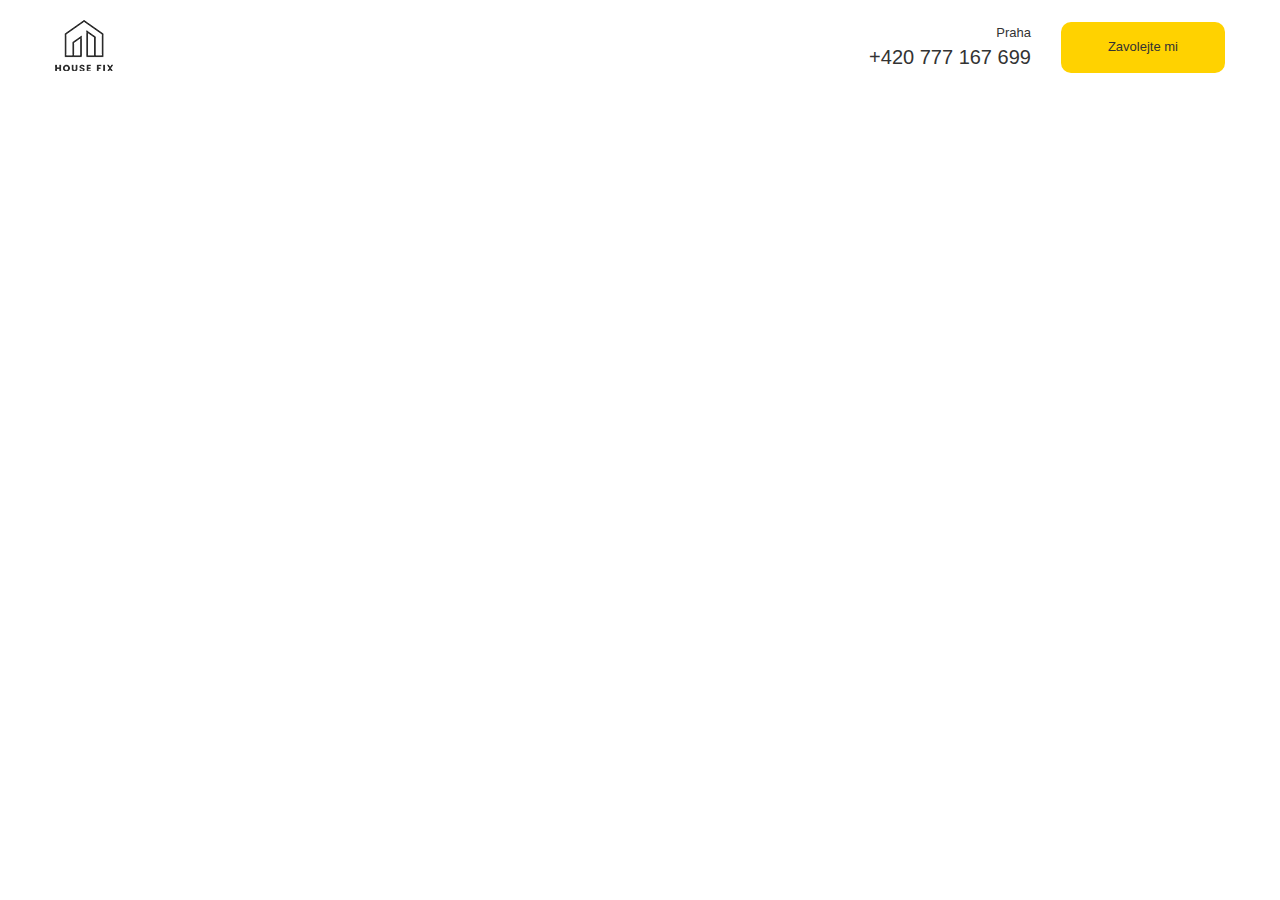
==== src/index.html @ c87e7cb9 "Vytvorenie štruktúry projektu, napojenia normalizácie.css, kódovanie webu a responzivita" ====
<!DOCTYPE html>
<html lang="cz">
<head>
    <meta charset="UTF-8">
    <meta http-equiv="X-UA-Compatible" content="IE=edge">
    <meta name="viewport" content="width=device-width, initial-scale=1.0">
    <title>House Fix</title>
    <link rel="stylesheet" href="css/normalize.css">
    <link rel="stylesheet" href="css/style.css">

</head>
<body>
  <header class="header">
    <div class="container">
      <div class="header-block">
        <div class="header__logo">
          <img src="img/logo.png" alt="Logo">
        </div>
        <div class="header__info">
          <div class="header__contacts">
            <span class="header__address">Praha</span>
            <a href="tel:+420777167699" class="header__phone">+420 777 167 699</a>
          </div>
          <button class="button header__button">Zavolejte mi</button>
        </div>
      </div>
    </div>
  </header>



</body>
</html>
---- src/css/style.css ----
body {
  font-family: sans-serif;
}

img {
  max-width: 100%;
}

.button {
  background-color: #ffd200;
  color: #333333;
  border: none;
}

.container {
  max-width: 1170px;
  width: 96%;
  margin: auto;
}

.header {
  padding: 20px 0;
}

.header-block {
  display: -webkit-box;
  display: -ms-flexbox;
  display: flex;
  -webkit-box-pack: justify;
      -ms-flex-pack: justify;
          justify-content: space-between;
  -webkit-box-align: center;
      -ms-flex-align: center;
          align-items: center;
}

.header__info {
  display: -webkit-box;
  display: -ms-flexbox;
  display: flex;
  text-align: right;
}

.header__contacts {
  display: -webkit-box;
  display: -ms-flexbox;
  display: flex;
  -webkit-box-orient: vertical;
  -webkit-box-direction: normal;
      -ms-flex-direction: column;
          flex-direction: column;
  -webkit-box-pack: center;
      -ms-flex-pack: center;
          justify-content: center;
}

@media (max-width: 640px) {
  .header__contacts {
    display: none;
  }
}

.header__address {
  color: #333333;
  font-size: 13px;
  font-weight: 400;
}

.header__phone {
  color: #333333;
  font-size: 20px;
  font-weight: 400;
  text-decoration: none;
  display: block;
  margin-top: 5px;
}

.header__button {
  padding: 18px 47px;
  border-radius: 10px;
  margin-left: 30px;
  font-size: 13px;
}
/*# sourceMappingURL=style.css.map */
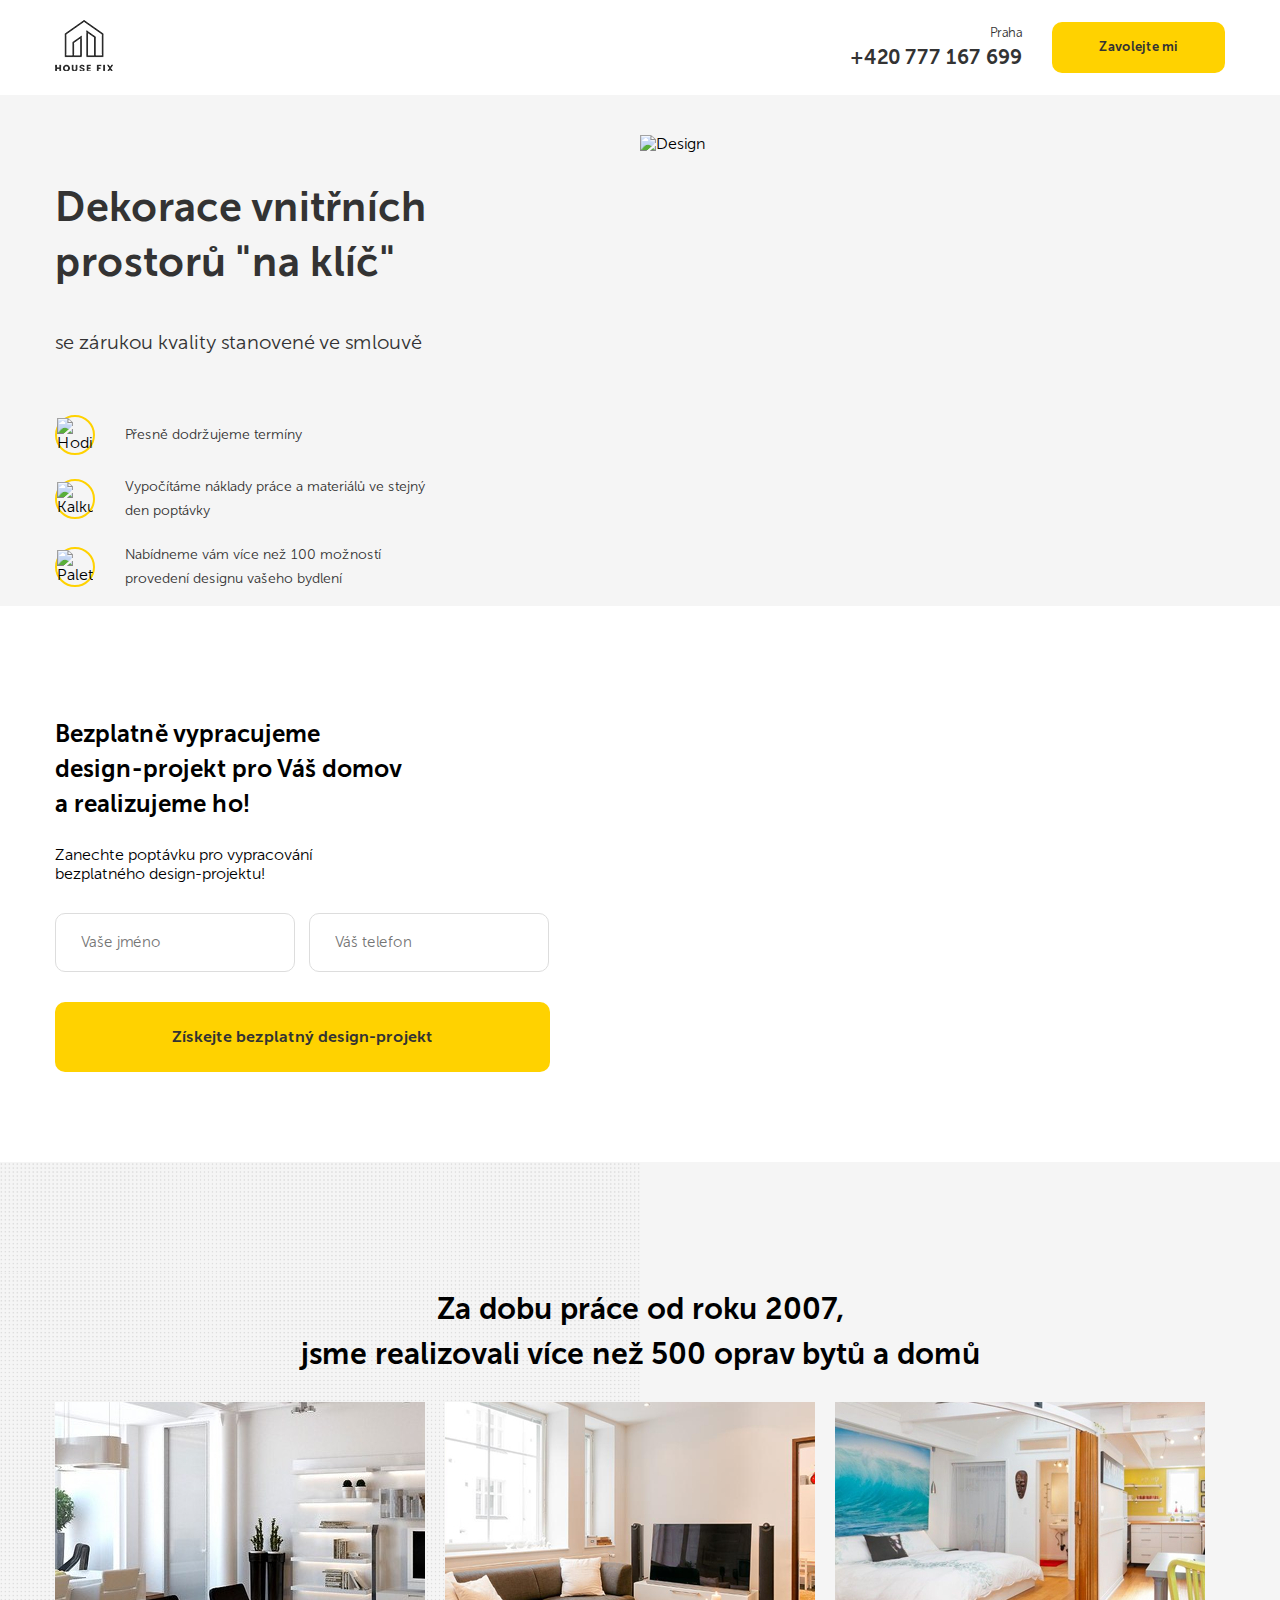
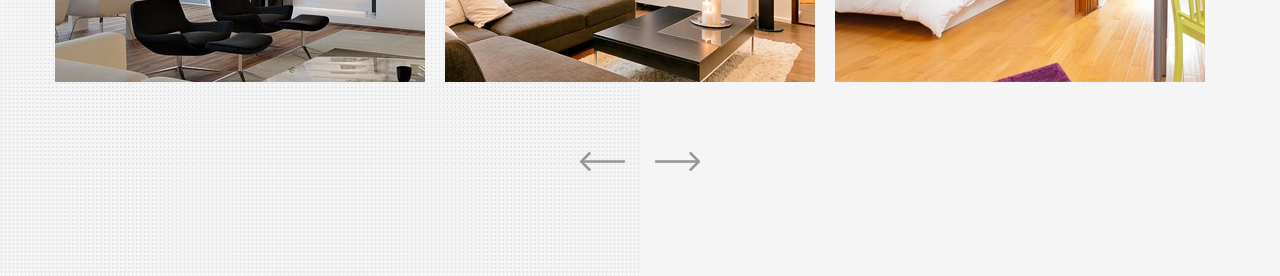
==== commit 7762677a: "Nastavenie slidrov" ====
--- a/src/index.html
+++ b/src/index.html
@@ -1,14 +1,17 @@
 <!DOCTYPE html>
 <html lang="cz">
+
 <head>
-    <meta charset="UTF-8">
-    <meta http-equiv="X-UA-Compatible" content="IE=edge">
-    <meta name="viewport" content="width=device-width, initial-scale=1.0">
-    <title>House Fix</title>
-    <link rel="stylesheet" href="css/normalize.css">
-    <link rel="stylesheet" href="css/style.css">
+  <meta charset="UTF-8">
+  <meta http-equiv="X-UA-Compatible" content="IE=edge">
+  <meta name="viewport" content="width=device-width, initial-scale=1.0">
+  <title>House Fix</title>
+  <link rel="stylesheet" href="css/normalize.css">
+  <link rel="stylesheet" href="css/slick.css">
+  <link rel="stylesheet" href="css/style.css">
 
 </head>
+
 <body>
   <header class="header">
     <div class="container">
@@ -21,13 +24,98 @@
             <span class="header__address">Praha</span>
             <a href="tel:+420777167699" class="header__phone">+420 777 167 699</a>
           </div>
-          <button class="button header__button">Zavolejte mi</button>
+          <button class="button header__button" id="button">Zavolejte mi</button>
         </div>
       </div>
     </div>
   </header>
+  <main>
+    <section class="main">
+      <div class="container">
+        <div class="main-block">
+          <div class="main-text">
+            <h1 class="main-text__title">Dekorace vnitřních prostorů "na klíč"</h1>
+            <span class="main-text__subtitle">se zárukou kvality stanovené ve smlouvě</span>
+            <ul class="main-list">
+              <li class="main-list__item">
+                <div class="main-list__image">
+                  <img src="img/clock.png" alt="Hodiny">
+                </div>
+                <span class="main-list__text">Přesně dodržujeme termíny</span>
+              </li>
+              <li class="main-list__item">
+                <div class="main-list__image">
+                  <img src="img/calculator.png" alt="Kalkulačka">
+                </div>
+                <span class="main-list__text">Vypočítáme náklady práce a materiálů ve stejný den poptávky</span>
+              </li>
+              <li class="main-list__item">
+                <div class="main-list__image">
+                  <img src="img/paint.png" alt="Paleta">
+                </div>
+                <span class="main-list__text">Nabídneme vám více než 100 možností provedení designu vašeho bydlení</span>
+              </li>
+            </ul>
+          </div>
+          <div class="main-image">
+            <img src="img/main-image.png" alt="Design">
+          </div>
+        </div>
+      </div>
+    </section>
+    <section class="offer">
+      <div class="container">
+        <div class="offer-block">
+          <h2 class="offer-title">Bezplatně vypracujeme design-projekt pro Váš domov a realizujeme ho!</h2>
+          <span class="offer-subtitle">Zanechte poptávku pro vypracování bezplatného design-projektu!</span>
+          <form action="" class="form offer__form">
+            <input type="text" class="input offer__input" placeholder="Vaše jméno">
+            <input type="tel" class="input offer__input" placeholder="Váš telefon">
+            <button class="button offer__button">Získejte bezplatný design-projekt</button>
+          </form>
+        </div>
+      </div>
+    </section>
+    <section class="portfolio">
+      <div class="container">
+        <h2 class="section-title portfolio_title">Za dobu práce od roku 2007, <br> jsme realizovali více než 500 oprav bytů a domů
+        </h2>    
+        <div class="slider">
+          <div class="slider__item"><img class="slider__image" src="img/Portfolio1.jpg" alt="Obrázok1"></div>
+          <div class="slider__item"><img class="slider__image" src="img/Portfolio2.jpg" alt="Obrázok2"></div>
+          <div class="slider__item"><img class="slider__image" src="img/Portfolio3.jpg" alt="Obrázok3"></div>
+          <div class="slider__item"><img class="slider__image" src="img/Portfolio1.jpg" alt="Obrázok1"></div>
+          <div class="slider__item"><img class="slider__image" src="img/Portfolio2.jpg" alt="Obrázok2"></div>
+          <div class="slider__item"><img class="slider__image" src="img/Portfolio3.jpg" alt="Obrázok3"></div>
+        </div>
+        <div class="arrows portfolio__arrows">
+          <div class="arrows_left">
+            <img src="img/left-arrow.png" alt="Levá šipka">
+          </div>
+          <div class="arrows_right">
+            <img src="img/right-arrow.png" alt="Pravá šipka">
+          </div>
+        </div>
 
+      </div>
+    </section>
+
+  </main>
+
+  <div class="modal" id="modal">
+    <div class="modal-dialog">
+        <button class="modal-dialog__close" id="close">&times;</button>
+        <h4 class="modal-dialog__title">Modální okno</h4>      
+
+    </div>
+  </div>
+
+
+  <script src="https://code.jquery.com/jquery-3.6.0.min.js"></script>
+  <script src="js/slick.min.js"></script>
+  <script src="js/main.js"></script>
 
 
 </body>
-</html>
+
+</html>--- a/src/css/style.css
+++ b/src/css/style.css
@@ -1,5 +1,27 @@
+@font-face {
+  font-family: 'Museo Sans Light';
+  src: url("../fonts/MuseoSansCyrl-300.eot");
+  src: url("../fonts/MuseoSansCyrl-300.eot?#iefix") format("embedded-opentype"), url("../fonts/MuseoSansCyrl-300.woff") format("woff"), url("../fonts/MuseoSansCyrl-300.ttf") format("truetype");
+  font-weight: normal;
+  font-style: normal;
+}
+
+@font-face {
+  font-family: 'Museo Sans Bold';
+  src: url("../fonts/MuseoSansCyrl-700.eot");
+  src: url("../fonts/MuseoSansCyrl-700.eot?#iefix") format("embedded-opentype"), url("../fonts/MuseoSansCyrl-700.woff") format("woff"), url("../fonts/MuseoSansCyrl-700.ttf") format("truetype");
+  font-weight: normal;
+  font-style: normal;
+}
+
+* {
+  -webkit-box-sizing: border-box;
+          box-sizing: border-box;
+}
+
 body {
-  font-family: sans-serif;
+  font-family: 'Museo Sans Light';
+  font-weight: 300;
 }
 
 img {
@@ -10,12 +32,42 @@
   background-color: #ffd200;
   color: #333333;
   border: none;
+  font-family: 'Museo Sans Bold';
+  font-weight: 700;
+  cursor: pointer;
+  padding: 18px 47px;
+  border-radius: 10px;
+}
+
+.button:hover {
+  background-color: #ffe466;
+}
+
+.input {
+  border: 1px solid #dddddd;
+  border-radius: 10px;
+  padding: 20px 25px;
+  font-size: 15px;
+}
+
+.section-title {
+  font-size: 30px;
+  font-family: 'Museo Sans Bold';
+  font-weight: 700;
+  text-align: center;
+  line-height: 45px;
 }
 
 .container {
   max-width: 1170px;
   width: 96%;
   margin: auto;
+}
+
+@media (max-width: 640px) {
+  .container {
+    width: 90%;
+  }
 }
 
 .header {
@@ -73,6 +125,8 @@
   text-decoration: none;
   display: block;
   margin-top: 5px;
+  font-family: 'Museo Sans Bold';
+  font-weight: 700;
 }
 
 .header__button {
@@ -80,5 +134,298 @@
   border-radius: 10px;
   margin-left: 30px;
   font-size: 13px;
+  font-family: 'Museo Sans Bold';
+  font-weight: 700;
+  cursor: pointer;
+  padding: 18px 47px;
+  border-radius: 10px;
+}
+
+.header__button:hover {
+  background-color: #ffe466;
+}
+
+.main {
+  background-color: #f5f5f5;
+}
+
+.main-block {
+  display: -webkit-box;
+  display: -ms-flexbox;
+  display: flex;
+  padding: 40px 0 15px 0;
+}
+
+@media (max-width: 1200px) {
+  .main-block {
+    -webkit-box-orient: vertical;
+    -webkit-box-direction: normal;
+        -ms-flex-direction: column;
+            flex-direction: column;
+  }
+}
+
+.main-image {
+  margin-right: -55px;
+}
+
+@media (max-width: 1200px) {
+  .main-image {
+    width: 100%;
+  }
+}
+
+.main-text {
+  -ms-flex-preferred-size: 50%;
+      flex-basis: 50%;
+}
+
+@media (max-width: 1200px) {
+  .main-text {
+    margin-bottom: 30px;
+  }
+}
+
+.main-text__title {
+  font-size: 41px;
+  color: #333333;
+  padding-right: 100px;
+  line-height: 55px;
+  font-family: 'Museo Sans Bold';
+  font-weight: 700;
+  margin: 45px 0 20px 0;
+}
+
+@media (max-width: 1200px) {
+  .main-text__title {
+    padding-right: 10px;
+  }
+}
+
+@media (max-width: 640px) {
+  .main-text__title {
+    font-size: 24px;
+    line-height: 1.4;
+  }
+}
+
+.main-text__subtitle {
+  font-size: 20px;
+  line-height: 65px;
+  color: #333333;
+}
+
+@media (max-width: 640px) {
+  .main-text__subtitle {
+    font-size: 16px;
+    line-height: 1.4;
+  }
+}
+
+.main-list {
+  margin: 40px 0 0 0;
+  padding: 0 0 0 0;
+}
+
+@media (max-width: 640px) {
+  .main-list {
+    margin: 30px 0 0 0;
+  }
+}
+
+.main-list__item {
+  display: -webkit-box;
+  display: -ms-flexbox;
+  display: flex;
+  -webkit-box-align: center;
+      -ms-flex-align: center;
+          align-items: center;
+  margin-bottom: 20px;
+}
+
+.main-list__item:last-child {
+  margin-bottom: 0;
+}
+
+@media (max-width: 640px) {
+  .main-list__item {
+    margin-bottom: 15px;
+  }
+}
+
+.main-list__image {
+  width: 40px;
+  height: 40px;
+  border: 2px solid #ffd200;
+  border-radius: 50px;
+  display: -webkit-box;
+  display: -ms-flexbox;
+  display: flex;
+  -webkit-box-pack: center;
+      -ms-flex-pack: center;
+          justify-content: center;
+  -webkit-box-align: center;
+      -ms-flex-align: center;
+          align-items: center;
+  margin-right: 30px;
+}
+
+.main-list__text {
+  font-size: 14px;
+  line-height: 24px;
+  color: #333333;
+  max-width: 300px;
+}
+
+@media (max-width: 640px) {
+  .main-list__text {
+    font-size: 12px;
+    max-width: 250px;
+  }
+}
+
+.offer {
+  padding: 90px 0;
+  background: url("../img/offer-image.jpg") no-repeat;
+  background-position: center right;
+  background-size: contain;
+  position: relative;
+}
+
+@media (max-width: 1200px) {
+  .offer {
+    background-size: cover;
+  }
+}
+
+@media (max-width: 768px) {
+  .offer {
+    background: #fff;
+  }
+}
+
+.offer:before {
+  content: '';
+  width: 50%;
+  height: 100%;
+  position: absolute;
+  top: 0;
+  left: 0;
+  background-color: #fff;
+}
+
+.offer-block {
+  width: 50%;
+  padding-right: 90px;
+  position: relative;
+}
+
+.offer-title {
+  font-size: 24px;
+  line-height: 35px;
+  max-width: 350px;
+  margin-bottom: 25px;
+  font-family: 'Museo Sans Bold';
+  font-weight: 700;
+}
+
+.offer-subtitle {
+  display: inline-block;
+  max-width: 260px;
+  font-style: 16px;
+  margin-bottom: 30px;
+}
+
+.offer__input {
+  margin-bottom: 30px;
+  width: 240px;
+}
+
+@media (max-width: 1200px) {
+  .offer__input {
+    width: 100%;
+    margin-bottom: 15px;
+  }
+}
+
+.offer__input:first-child {
+  margin-right: 10px;
+}
+
+.offer__button {
+  width: 100%;
+  min-height: 70px;
+  font-size: 16px;
+}
+
+@media (max-width: 1200px) {
+  .offer__button {
+    font-size: 13px;
+  }
+}
+
+@media (max-width: 768px) {
+  .offer__button {
+    font-size: 16px;
+  }
+}
+
+.portfolio {
+  padding: 100px 0;
+  background: #f5f5f5 url("../img/Portfolio-bg.png") left repeat-y;
+  background-size: 50%;
+}
+
+.portfolio__title {
+  margin-bottom: 100px;
+  color: #333333;
+}
+
+.portfolio__arrows {
+  max-width: 120px;
+  display: -webkit-box;
+  display: -ms-flexbox;
+  display: flex;
+  -webkit-box-pack: justify;
+      -ms-flex-pack: justify;
+          justify-content: space-between;
+  margin: auto;
+  margin-top: 70px;
+}
+
+.arrows_left, .arrows_right {
+  cursor: pointer;
+}
+
+.modal {
+  position: fixed;
+  left: 0;
+  top: 0;
+  width: 100%;
+  height: 100%;
+  background-color: rgba(0, 0, 0, 0.5);
+  display: none;
+}
+
+.modal_active {
+  display: -webkit-box;
+  display: -ms-flexbox;
+  display: flex;
+}
+
+.modal-dialog {
+  margin: auto;
+  max-width: 450px;
+  width: 90%;
+  min-height: 200px;
+  background-color: #fff;
+  padding: 40px;
+  position: relative;
+}
+
+.modal-dialog__close {
+  position: absolute;
+  right: 0;
+  top: 0;
 }
 /*# sourceMappingURL=style.css.map */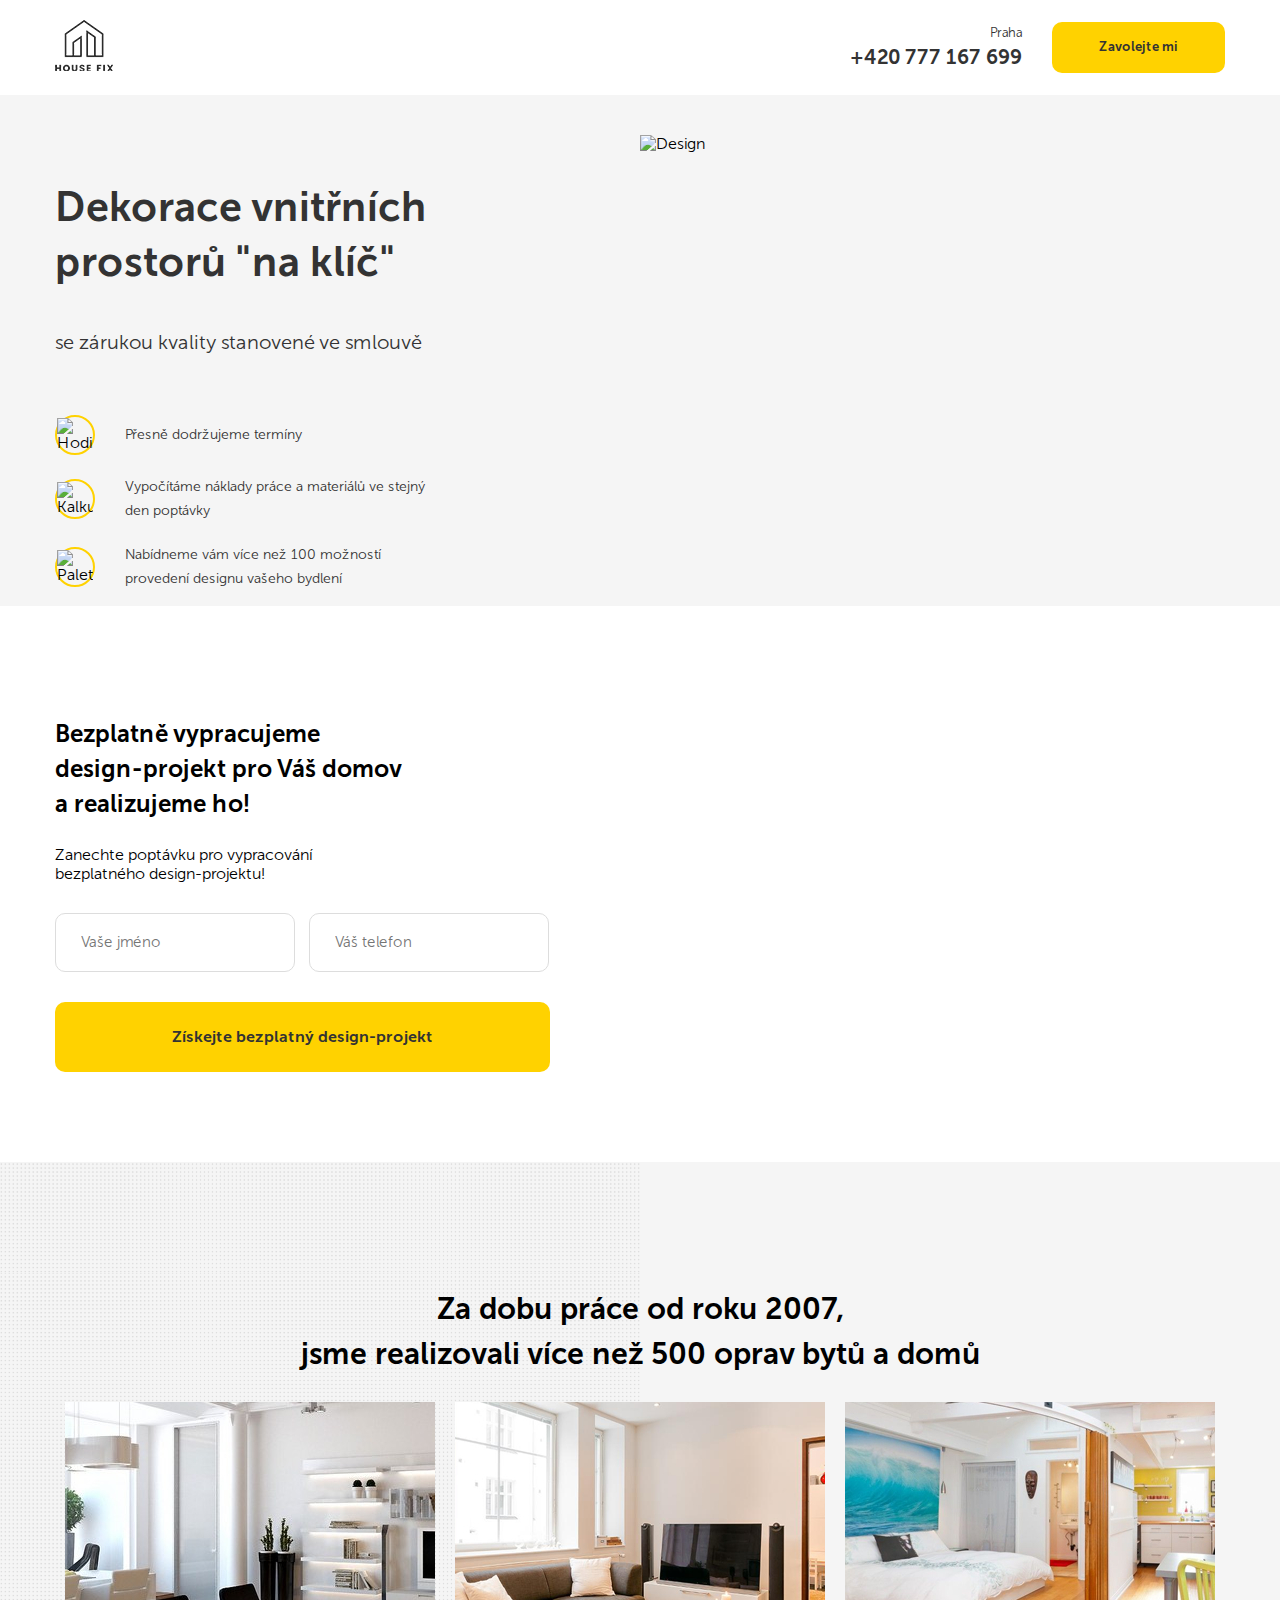
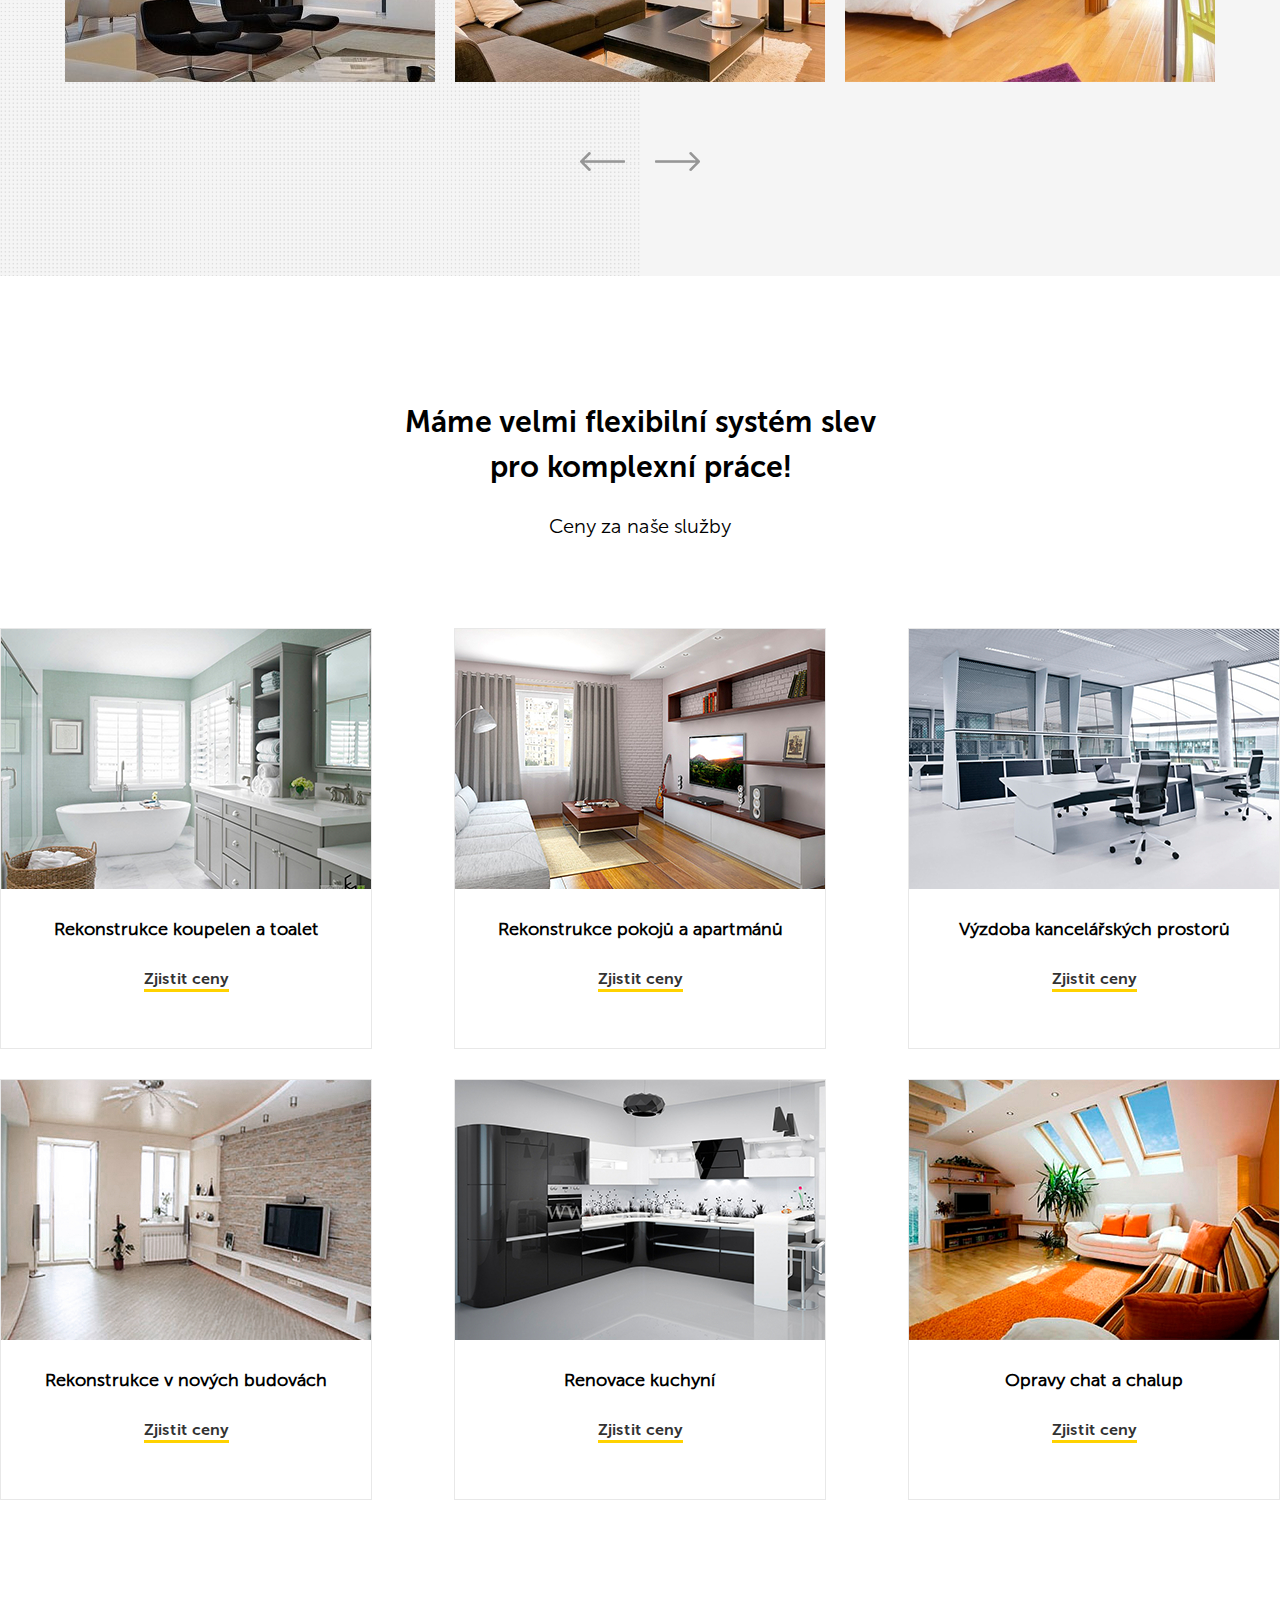
==== commit fdd9c870: "Doplnenie cenovych poloziek" ====
--- a/src/index.html
+++ b/src/index.html
@@ -96,20 +96,77 @@
             <img src="img/right-arrow.png" alt="Pravá šipka">
           </div>
         </div>
-
       </div>
     </section>
-
+    <section class="price">
+      <div class="container">
+        <h2 class="section-title price-title">Máme velmi flexibilní systém slev <br> pro komplexní práce!</h2>
+        <span class="section-subtitle price__subtitle">Ceny za naše služby</span>
+      </div>
+      <div class="cards">
+        <div class="card price_card">
+          <div class="card__image">
+            <img src="img/price_1.jpg" alt="Koupelna">
+          </div>
+          <div class="card__text">
+            <h4 class="card__title">Rekonstrukce koupelen a toalet</h4>
+            <a href="#" class="card__link"> Zjistit ceny </a>
+          </div>
+        </div>
+        <div class="card price_card">
+          <div class="card__image">
+            <img src="img/price_2.jpg" alt="Apartman">
+          </div>
+          <div class="card__text">
+            <h4 class="card__title">Rekonstrukce pokojů a apartmánů</h4>
+            <a href="#" class="card__link"> Zjistit ceny </a>
+          </div>
+        </div>
+        <div class="card price_card">
+          <div class="card__image">
+            <img src="img/price_3.jpg" alt="Kancelarie">
+          </div>
+          <div class="card__text">
+            <h4 class="card__title">Výzdoba kancelářských prostorů</h4>
+            <a href="#" class="card__link"> Zjistit ceny </a>
+          </div>
+        </div>
+        <div class="card price_card">
+          <div class="card__image">
+            <img src="img/price_4.jpg" alt="Obejvak">
+          </div>
+          <div class="card__text">
+            <h4 class="card__title">Rekonstrukce v nových budovách</h4>
+            <a href="#" class="card__link"> Zjistit ceny </a>
+          </div>
+        </div>
+        <div class="card price_card">
+          <div class="card__image">
+            <img src="img/price_5.jpg" alt="Kuchyn">
+          </div>
+          <div class="card__text">
+            <h4 class="card__title">Renovace kuchyní</h4>
+            <a href="#" class="card__link"> Zjistit ceny </a>
+          </div>
+        </div>
+        <div class="card price_card">
+          <div class="card__image">
+            <img src="img/price_6.jpg" alt="Chata">
+          </div>
+          <div class="card__text">
+            <h4 class="card__title">Opravy chat a chalup</h4>
+            <a href="#" class="card__link"> Zjistit ceny </a>
+          </div>
+        </div>
+      </div>
+    </section>
   </main>
-
   <div class="modal" id="modal">
     <div class="modal-dialog">
         <button class="modal-dialog__close" id="close">&times;</button>
         <h4 class="modal-dialog__title">Modální okno</h4>      
-
     </div>
   </div>
-
 
   <script src="https://code.jquery.com/jquery-3.6.0.min.js"></script>
   <script src="js/slick.min.js"></script>
--- a/src/css/style.css
+++ b/src/css/style.css
@@ -56,6 +56,13 @@
   font-weight: 700;
   text-align: center;
   line-height: 45px;
+}
+
+.section-subtitle {
+  font-size: 20px;
+  color: #000;
+  text-align: center;
+  display: block;
 }
 
 .container {
@@ -393,8 +400,118 @@
   margin-top: 70px;
 }
 
+.slider__image {
+  margin: auto;
+}
+
 .arrows_left, .arrows_right {
   cursor: pointer;
+}
+
+.price {
+  padding: 100px 0;
+}
+
+.price__title {
+  margin-bottom: 60px;
+}
+
+.price__subtitle {
+  margin-bottom: 60px;
+}
+
+.price__card {
+  margin-bottom: 30px;
+}
+
+.cards {
+  display: -webkit-box;
+  display: -ms-flexbox;
+  display: flex;
+  -ms-flex-wrap: wrap;
+      flex-wrap: wrap;
+  -webkit-box-pack: justify;
+      -ms-flex-pack: justify;
+          justify-content: space-between;
+}
+
+.card {
+  text-align: center;
+  margin-top: 30px;
+  border: 1px solid #e8e8e8;
+  -webkit-transition: .2s;
+  transition: .2s;
+}
+
+.card:hover {
+  -webkit-box-shadow: 0 20px 25px rgba(0, 0, 0, 0.1);
+          box-shadow: 0 20px 25px rgba(0, 0, 0, 0.1);
+}
+
+.card:hover .card__image::before {
+  opacity: 1;
+}
+
+.card__text {
+  margin-bottom: 30px;
+  padding: 30px;
+}
+
+.card__image {
+  position: relative;
+  width: 100%;
+}
+
+.card__image img {
+  display: block;
+}
+
+.card__image::before {
+  content: '';
+  position: absolute;
+  left: 0;
+  top: 0;
+  width: 100%;
+  height: 100%;
+  background-image: -webkit-gradient(linear, left bottom, left top, from(#ffd200), to(rgba(255, 255, 255, 0)));
+  background-image: linear-gradient(to top, #ffd200 0%, rgba(255, 255, 255, 0) 100%);
+  opacity: 0;
+  -webkit-transition: .2s;
+  transition: .2s;
+}
+
+.card__title {
+  margin-top: 0;
+  font-size: 18px;
+  color: #000;
+  margin-bottom: 30px;
+}
+
+.card__link {
+  display: inline-block;
+  font-family: 'Museo Sans Bold';
+  font-weight: 700;
+  text-decoration: none;
+  color: #333333;
+  position: relative;
+}
+
+.card__link:hover::after {
+  height: 13px;
+}
+
+.card__link::after {
+  content: '';
+  display: block;
+  width: 100%;
+  height: 3px;
+  background-color: #ffd200;
+  position: absolute;
+  z-index: -1;
+  bottom: -4px;
+  left: 0;
+  -webkit-transition: .2s;
+  transition: .2s;
 }
 
 .modal {
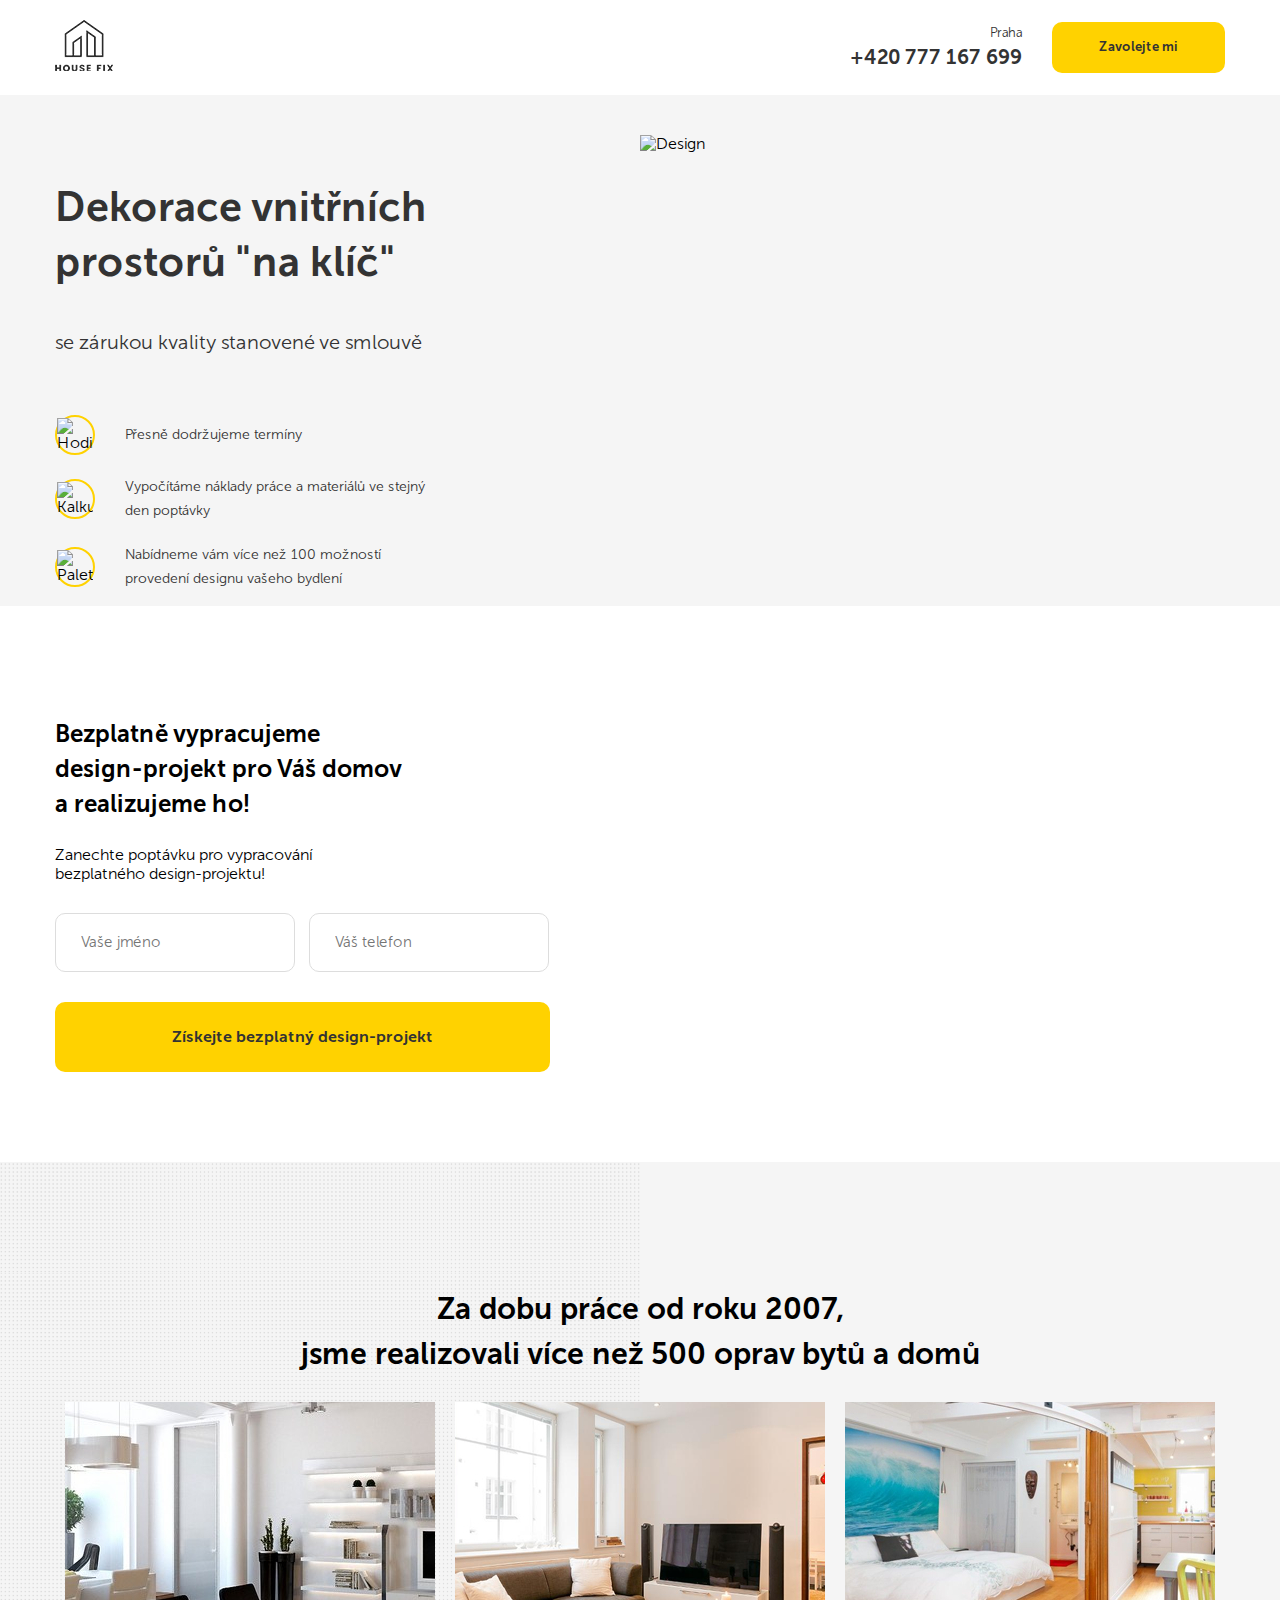
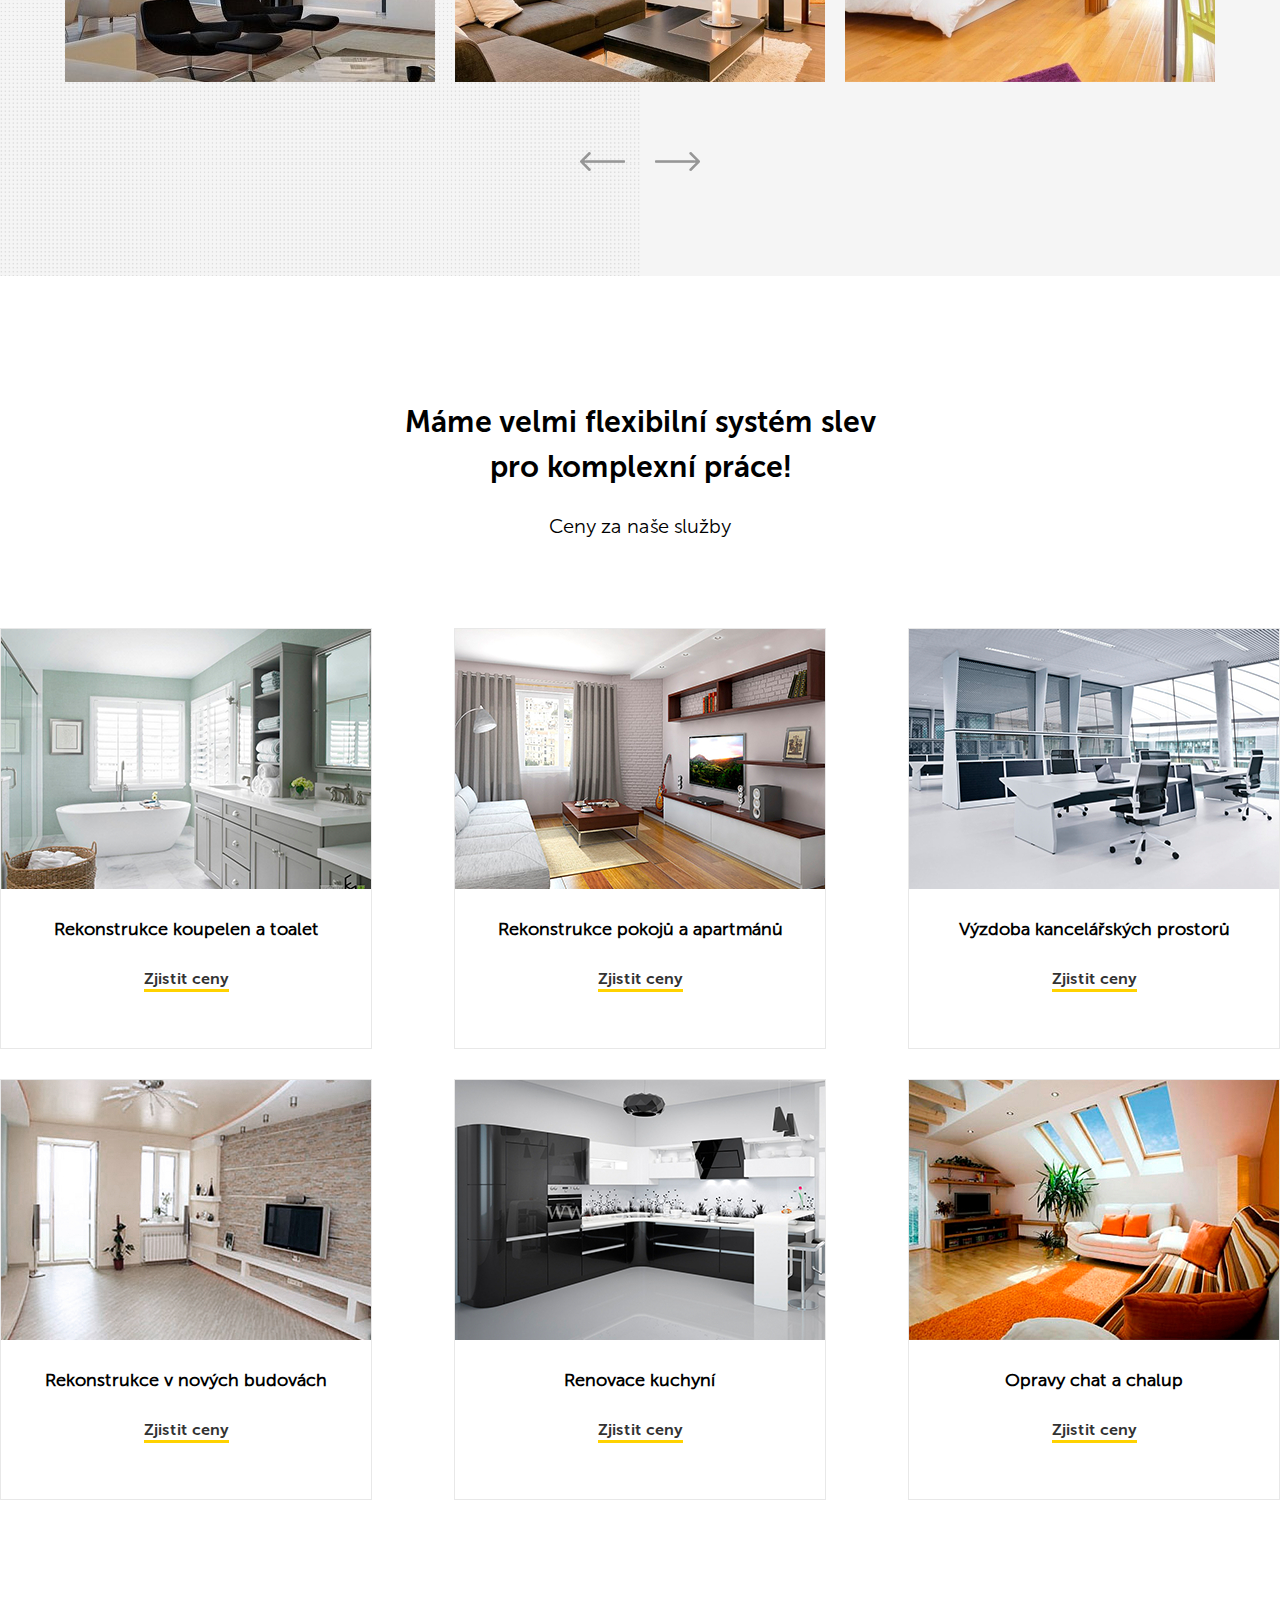
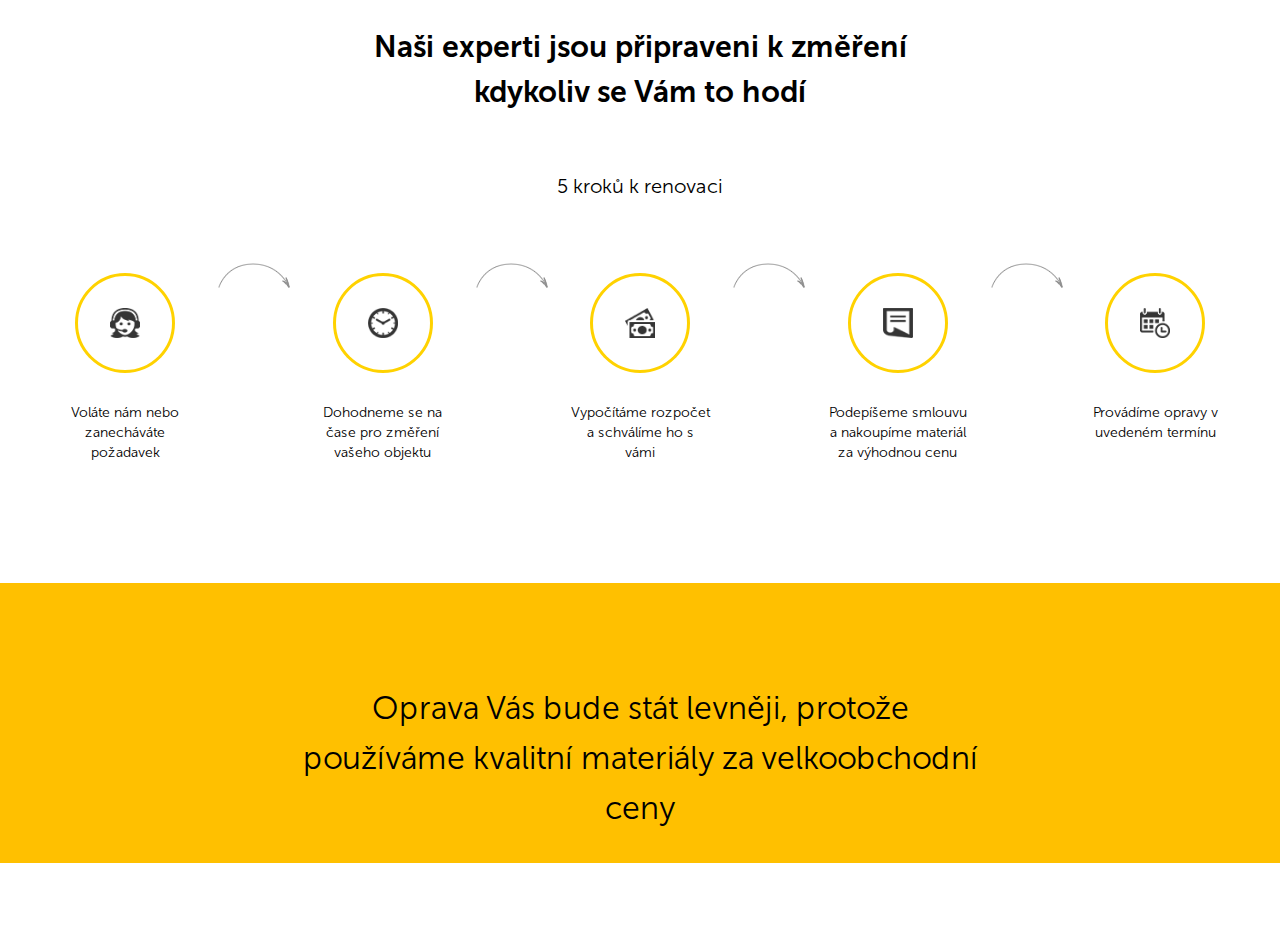
==== commit 549b7884: "Doplnenie dvoch sekcii" ====
--- a/src/index.html
+++ b/src/index.html
@@ -8,6 +8,7 @@
   <title>House Fix</title>
   <link rel="stylesheet" href="css/normalize.css">
   <link rel="stylesheet" href="css/slick.css">
+  <link rel="stylesheet" href="css/animate.min.css">
   <link rel="stylesheet" href="css/style.css">
 
 </head>
@@ -57,7 +58,7 @@
               </li>
             </ul>
           </div>
-          <div class="main-image">
+          <div class="main-image wow animate__animated animate__bounceInRight" data-wow-delay= ".3s">
             <img src="img/main-image.png" alt="Design">
           </div>
         </div>
@@ -71,7 +72,7 @@
           <form action="" class="form offer__form">
             <input type="text" class="input offer__input" placeholder="Vaše jméno">
             <input type="tel" class="input offer__input" placeholder="Váš telefon">
-            <button class="button offer__button">Získejte bezplatný design-projekt</button>
+            <button class="button offer__button wow animate__animated animate__bounceIn" data-wow-delay= ".3s">Získejte bezplatný design-projekt</button>
           </form>
         </div>
       </div>
@@ -89,10 +90,10 @@
           <div class="slider__item"><img class="slider__image" src="img/Portfolio3.jpg" alt="Obrázok3"></div>
         </div>
         <div class="arrows portfolio__arrows">
-          <div class="arrows_left">
+          <div class="arrows_left wow animate__animated animate__lightSpeedInLeft" data-wow-delay= ".3s">
             <img src="img/left-arrow.png" alt="Levá šipka">
           </div>
-          <div class="arrows_right">
+          <div class="arrows_right wow animate__animated animate__lightSpeedInRight" data-wow-delay= ".3s">
             <img src="img/right-arrow.png" alt="Pravá šipka">
           </div>
         </div>
@@ -104,7 +105,7 @@
         <span class="section-subtitle price__subtitle">Ceny za naše služby</span>
       </div>
       <div class="cards">
-        <div class="card price_card">
+        <div class="card price_card wow animate__animated animate__fadeInUp" data-wow-delay= ".1s">
           <div class="card__image">
             <img src="img/price_1.jpg" alt="Koupelna">
           </div>
@@ -113,7 +114,7 @@
             <a href="#" class="card__link"> Zjistit ceny </a>
           </div>
         </div>
-        <div class="card price_card">
+        <div class="card price_card wow animate__animated animate__fadeInUp" data-wow-delay= ".2s">
           <div class="card__image">
             <img src="img/price_2.jpg" alt="Apartman">
           </div>
@@ -122,7 +123,7 @@
             <a href="#" class="card__link"> Zjistit ceny </a>
           </div>
         </div>
-        <div class="card price_card">
+        <div class="card price_card wow animate__animated animate__fadeInUp" data-wow-delay= ".3s">
           <div class="card__image">
             <img src="img/price_3.jpg" alt="Kancelarie">
           </div>
@@ -131,7 +132,7 @@
             <a href="#" class="card__link"> Zjistit ceny </a>
           </div>
         </div>
-        <div class="card price_card">
+        <div class="card price_card wow animate__animated animate__fadeInUp" data-wow-delay= ".4s">
           <div class="card__image">
             <img src="img/price_4.jpg" alt="Obejvak">
           </div>
@@ -140,7 +141,7 @@
             <a href="#" class="card__link"> Zjistit ceny </a>
           </div>
         </div>
-        <div class="card price_card">
+        <div class="card price_card wow animate__animated animate__fadeInUp" data-wow-delay= ".5s">
           <div class="card__image">
             <img src="img/price_5.jpg" alt="Kuchyn">
           </div>
@@ -149,7 +150,7 @@
             <a href="#" class="card__link"> Zjistit ceny </a>
           </div>
         </div>
-        <div class="card price_card">
+        <div class="card price_card wow animate__animated animate__fadeInUp" data-wow-delay=".6s">
           <div class="card__image">
             <img src="img/price_6.jpg" alt="Chata">
           </div>
@@ -159,7 +160,52 @@
           </div>
         </div>
       </div>
-    </section>
+    </section> <!-- koniec sekcie price -->
+    <section class="steps">
+      <div class="container">
+        <h2 class="section-title steps__title">Naši experti jsou připraveni k změření <br> kdykoliv se Vám to hodí</h2>
+        <span class="section-subtitle steps__subtitle">5 kroků k renovaci</span>
+        <div class="icons">
+          <div class="icon">
+            <div class="icon__image">
+              <img src="img/icon1.png" alt="ikona1">
+            </div>
+            <span class="icon__text">Voláte nám nebo zanecháváte požadavek</span>
+          </div> <!--koniec icon-->
+          <div class="icon">
+            <div class="icon__image">
+              <img src="img/icon2.png" alt="ikona2">
+            </div>
+            <span class="icon__text">Dohodneme se na čase pro změření vašeho objektu</span>
+          </div> <!--koniec icon-->
+          <div class="icon">
+            <div class="icon__image">
+              <img src="img/icon3.png" alt="ikona3">
+            </div>
+            <span class="icon__text">Vypočítáme rozpočet a schválíme ho s vámi</span>
+          </div> <!--koniec icon-->
+          <div class="icon">
+            <div class="icon__image">
+              <img src="img/icon4.png" alt="ikona4">
+            </div>
+            <span class="icon__text">Podepíšeme smlouvu a nakoupíme materiál za výhodnou cenu</span>
+          </div> <!--koniec icon-->
+          <div class="icon">
+            <div class="icon__image">
+              <img src="img/icon5.png" alt="ikona5">
+            </div>
+            <span class="icon__text">Provádíme opravy v uvedeném termínu</span>
+          </div> <!--koniec icon-->
+        </div>
+
+      </div>
+    </section> <!--koniec sekcie steps-->
+    <div class="notice">
+      <div class="container">
+        <h2 class="notice__text">
+          Oprava Vás bude stát levněji, protože<br> používáme kvalitní materiály za velkoobchodní ceny</h2>
+      </div>
+    </div> <!--koniec sekcie notice-->
   </main>
   <div class="modal" id="modal">
     <div class="modal-dialog">
@@ -170,6 +216,7 @@
 
   <script src="https://code.jquery.com/jquery-3.6.0.min.js"></script>
   <script src="js/slick.min.js"></script>
+  <script src="js/wow.min.js"></script>
   <script src="js/main.js"></script>
 
 
--- a/src/css/style.css
+++ b/src/css/style.css
@@ -514,6 +514,125 @@
   transition: .2s;
 }
 
+.steps {
+  padding-bottom: 120px;
+}
+
+.steps__title {
+  margin-bottom: 60px;
+}
+
+.steps__subtitle {
+  margin-bottom: 75px;
+}
+
+.icons {
+  display: -webkit-box;
+  display: -ms-flexbox;
+  display: flex;
+  -webkit-box-pack: justify;
+      -ms-flex-pack: justify;
+          justify-content: space-between;
+}
+
+@media (max-width: 640px) {
+  .icons {
+    -webkit-box-orient: vertical;
+    -webkit-box-direction: normal;
+        -ms-flex-direction: column;
+            flex-direction: column;
+  }
+}
+
+.icon {
+  text-align: center;
+  position: relative;
+}
+
+@media (max-width: 640px) {
+  .icon {
+    margin-bottom: 30px;
+  }
+}
+
+.icon:last-child::after {
+  display: none;
+}
+
+.icon::after {
+  content: '';
+  position: absolute;
+  top: -10px;
+  right: -95px;
+  display: block;
+  width: 72px;
+  height: 25px;
+  background-image: url(../img/icon_arrow.png);
+}
+
+@media (max-width: 980px) {
+  .icon::after {
+    display: none;
+  }
+}
+
+.icon__image {
+  width: 100px;
+  height: 100px;
+  margin: auto;
+  background-color: #fff;
+  border: 3px solid #ffd200;
+  border-radius: 100px;
+  display: -webkit-box;
+  display: -ms-flexbox;
+  display: flex;
+  -webkit-box-pack: center;
+      -ms-flex-pack: center;
+          justify-content: center;
+  -webkit-box-align: center;
+      -ms-flex-align: center;
+          align-items: center;
+  margin-bottom: 30px;
+}
+
+.icon__image img {
+  width: 30px;
+  height: 30px;
+  display: inline-block;
+}
+
+.icon__text {
+  max-width: 140px;
+  display: inline-block;
+  font-size: 14px;
+  line-height: 20px;
+}
+
+.notice {
+  background-color: #ffc000;
+  height: 280px;
+}
+
+.notice__text {
+  font-size: 32px;
+  font-weight: 400;
+  padding-top: 100px;
+  padding-bottom: 100px;
+  text-align: center;
+  margin: auto;
+  max-width: 750px;
+  line-height: 50px;
+}
+
+@media (max-width: 640px) {
+  .notice__text {
+    text-align: center;
+    font-size: 18px;
+    padding-left: 27px;
+    padding-right: 27px;
+  }
+}
+
 .modal {
   position: fixed;
   left: 0;
